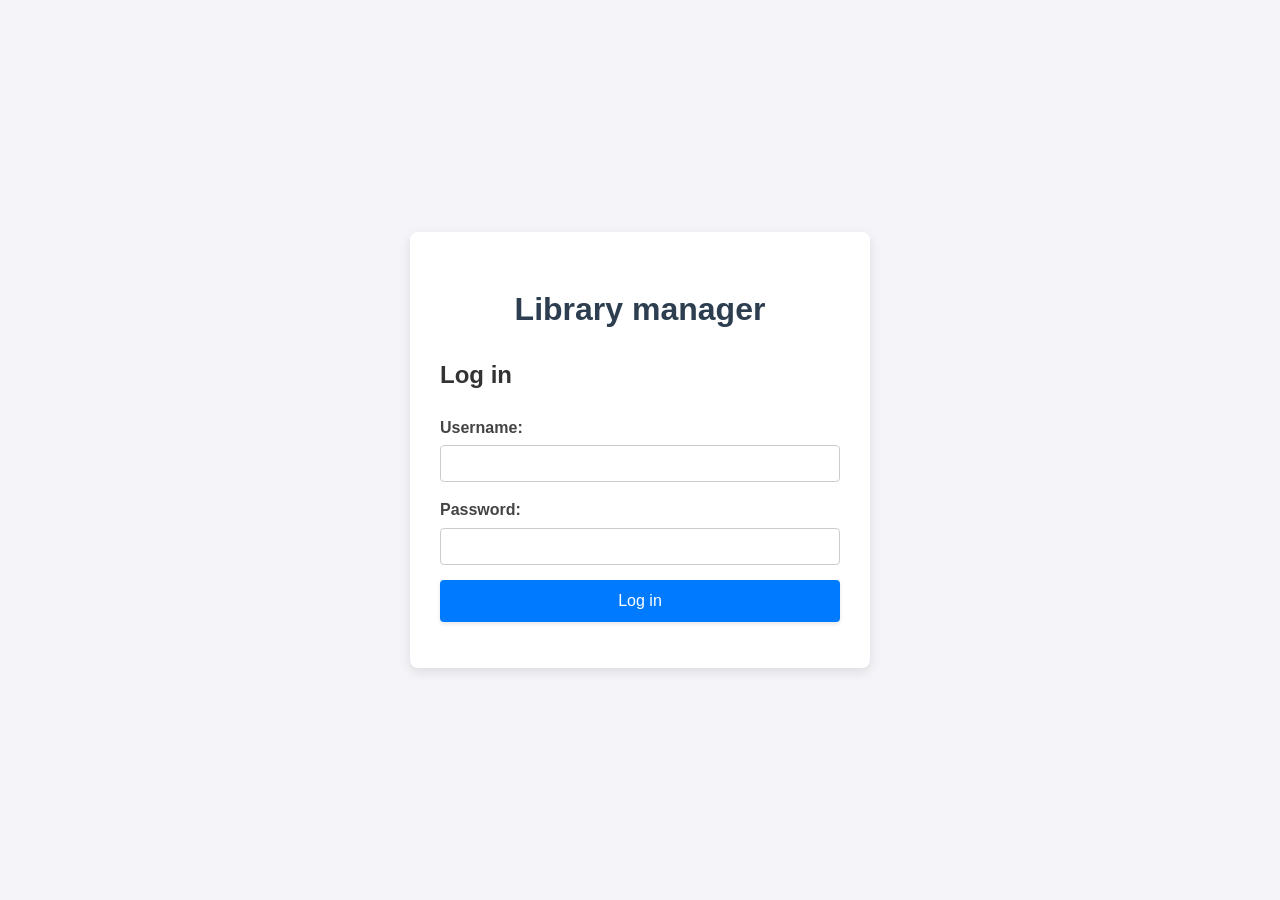
==== frontend/index.html @ d75fc19b "Finalized Author CRUD functionality and fixed date integration bug." ====
<!DOCTYPE html>
<html lang="en">
<head>
    <meta charset="UTF-8">
    <meta name="viewport" content="width=device-width, initial-scale=1.0">
    <title>Library manager</title>
</head>
<body>
    <header>
        <p>Library manager</p>
        <a href="welcome.html">Log out</a>
    </header>
    <main>
        <div id="booksTab">Books</div>
        <div id="authorsTab">Authors</div>
        <div id="contentContainer"></div>
    </main>

    <script src="api.js"></script>
    <script src="index.js"></script>
</body>
</html>
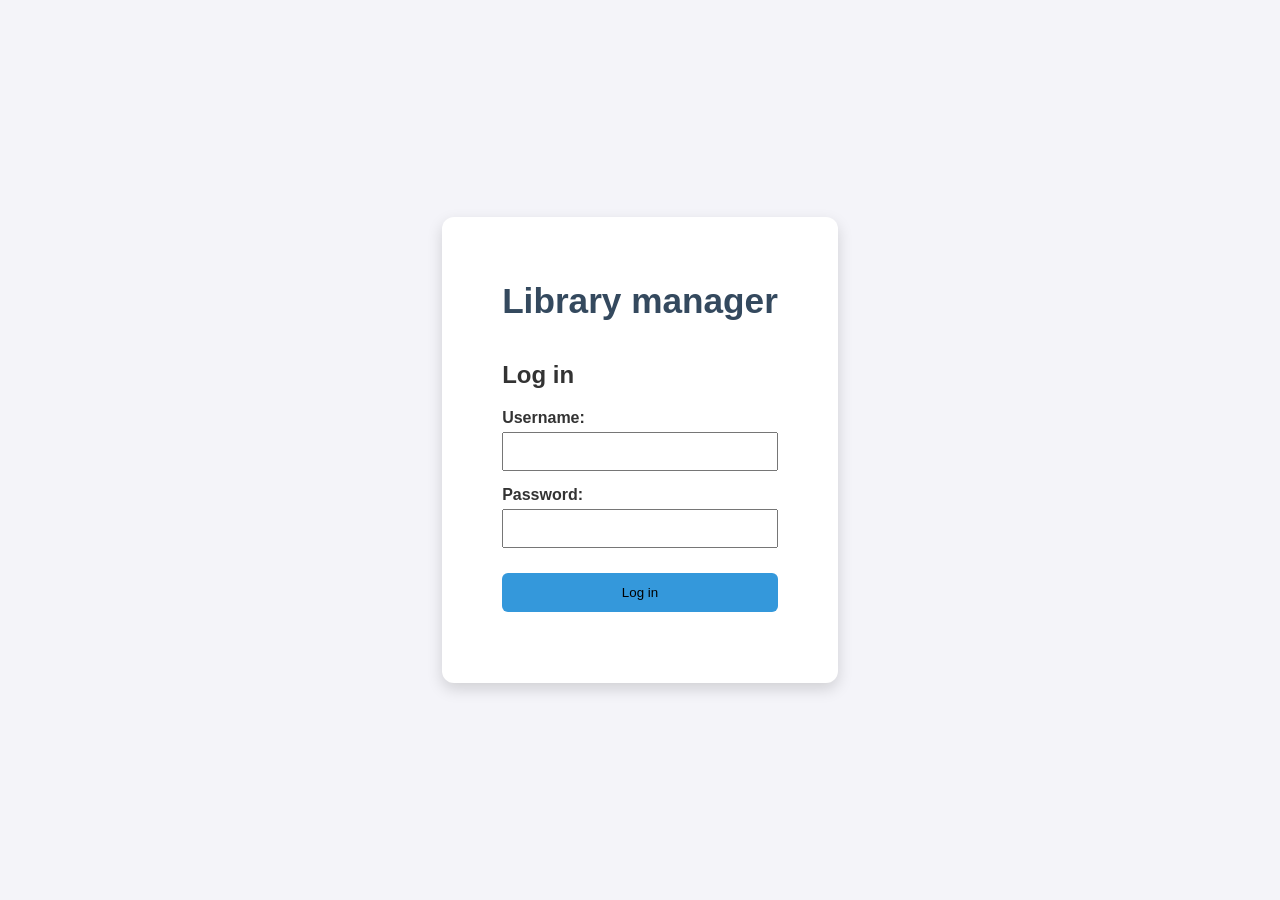
==== commit 4bdc2e59: "Finalized main application dashboard, CRUD, and styling" ====
--- a/frontend/index.html
+++ b/frontend/index.html
@@ -3,12 +3,13 @@
 <head>
     <meta charset="UTF-8">
     <meta name="viewport" content="width=device-width, initial-scale=1.0">
+    <link rel="stylesheet" href="style.css">
     <title>Library manager</title>
 </head>
 <body>
     <header>
         <p>Library manager</p>
-        <a href="welcome.html">Log out</a>
+        <button id="logoutBtn">Log out</button>
     </header>
     <main>
         <div id="booksTab">Books</div>
--- a/frontend/style.css
+++ b/frontend/style.css
@@ -0,0 +1,181 @@
+/* =======================================
+   GENERAL LAYOUT (Shared from Login/Register)
+   ======================================= */
+body {
+    font-family: 'Segoe UI', Tahoma, Geneva, Verdana, sans-serif;
+    background-color: #f4f4f9; 
+    color: #333; 
+    margin: 0;
+    min-height: 100vh;
+}
+
+/* =======================================
+   HEADER & LOGOUT
+   ======================================= */
+header {
+    background-color: #34495e; /* Темний колір для контрасту */
+    color: white;
+    padding: 15px 30px;
+    display: flex;
+    justify-content: space-between;
+    align-items: center;
+    box-shadow: 0 2px 4px rgba(0, 0, 0, 0.1);
+}
+
+header p {
+    font-size: 1.5em;
+    font-weight: bold;
+    margin: 0;
+}
+
+header a {
+    color: #ffcccc;
+    text-decoration: none;
+    font-size: 0.9em;
+    padding: 5px 10px;
+    border: 1px solid #ffcccc;
+    border-radius: 4px;
+    transition: background-color 0.3s;
+}
+
+header a:hover {
+    background-color: #5d748f;
+}
+
+
+
+/* =======================================
+   TAB NAVIGATION STYLES
+   ======================================= */
+.tabs {
+    display: flex;
+    background-color: #ecf0f1; /* Світло-сірий фон для вкладок */
+    border-bottom: 2px solid #bdc3c7;
+    margin-bottom: 20px;
+}
+
+#booksTab, #authorsTab {
+    padding: 15px 25px;
+    cursor: pointer;
+    border: none;
+    background-color: transparent;
+    font-size: 1em;
+    font-weight: 500;
+    color: #333;
+    transition: background-color 0.3s;
+}
+
+#booksTab:hover, #authorsTab:hover {
+    background-color: #e0e6e9;
+}
+
+#booksTab.active, #authorsTab.active {
+    border-bottom: 3px solid #007bff; /* Синій індикатор активності */
+    background-color: white;
+    color: #007bff;
+}
+
+/* =======================================
+   MAIN CONTENT & CONTAINER
+   ======================================= */
+main {
+    padding: 0 30px 30px;
+}
+
+#contentContainer {
+    background-color: white;
+    padding: 20px;
+    border-radius: 8px;
+    box-shadow: 0 4px 12px rgba(0, 0, 0, 0.05); /* Легка тінь для об'ємності */
+}
+
+/* =======================================
+   TABLE STYLES
+   ======================================= */
+table {
+    width: 100%;
+    border-collapse: collapse;
+    margin-top: 15px;
+}
+
+th, td {
+    padding: 12px 15px;
+    text-align: left;
+    border-bottom: 1px solid #ecf0f1; /* Тонкі, світлі лінії */
+}
+
+th {
+    background-color: #f8f8f8;
+    color: #555;
+    font-weight: 600;
+    text-transform: uppercase;
+    font-size: 0.9em;
+}
+
+tr:hover {
+    background-color: #f9f9f9;
+}
+
+/* =======================================
+   FORM & SEARCH STYLES
+   ======================================= */
+
+/* Стилі для форми пошуку */
+#searchForm {
+    display: flex;
+    gap: 10px;
+    margin-bottom: 20px;
+    align-items: center;
+    padding: 10px;
+    border: 1px solid #ddd;
+    border-radius: 5px;
+    background-color: #f9f9f9;
+}
+
+#searchForm input[type="text"] {
+    padding: 8px;
+    border: 1px solid #ccc;
+    border-radius: 4px;
+    flex-grow: 1;
+}
+
+/* Стилі для загальних кнопок (Add New, Export, Search) */
+button {
+    padding: 10px 15px;
+    background-color: #3498db;
+    color: white;
+    border: none;
+    border-radius: 4px;
+    cursor: pointer;
+    transition: background-color 0.3s;
+    font-size: 0.9em;
+    margin-right: 5px;
+}
+
+/* Стилі для кнопок Actions (Edit/Delete) */
+td button {
+    padding: 6px 10px;
+    background-color: #e74c3c;
+    font-size: 0.8em;
+}
+
+td button:hover {
+    background-color: #c0392b;
+}
+
+/* Кнопка Edit може бути іншого кольору */
+td button:first-child { 
+    background-color: #f39c12; 
+}
+td button:first-child:hover { 
+    background-color: #e67e22; 
+}
+
+/* Стиль для повідомлень про помилки */
+#formMessage, p[style*="red"] {
+    font-weight: 600;
+    padding: 10px;
+    background-color: #fdd;
+    border: 1px solid #f00;
+    border-radius: 4px;
+}
